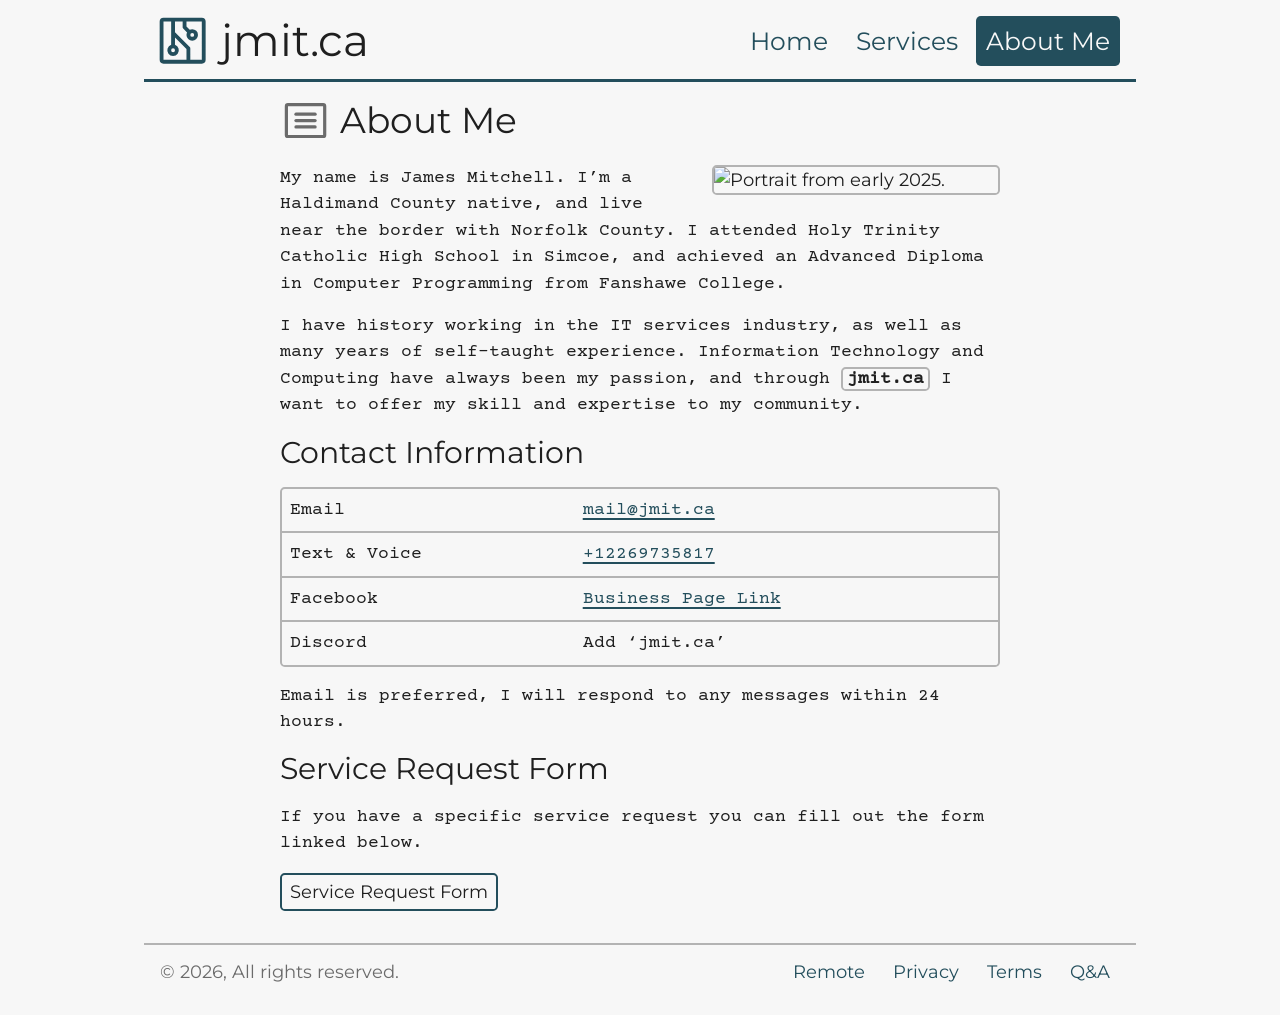
==== about/index.html @ 5c3f20bd "[ 2026-08-02 ] deploy" ====
<!doctype html><html lang=en><head><meta charset=utf-8><meta content="width=device-width,initial-scale=1,user-scalable=no" name=viewport><title>
            About Me 
            | 
            jmit.ca
        </title><link href=https://jmit.ca/about/ rel=canonical><meta content="jmit.ca — Home Technology Solutions. IT services in Haldimand & Norfolk County, Ontario. Tech support, PC repairs, and custom PC building. " name=description><meta content=jmit.ca name=author><meta content=#ffffff name=theme-color><meta content="index, follow" name=robots><meta content="About Me" property=og:title><meta content="jmit.ca — Home Technology Solutions. IT services in Haldimand & Norfolk County, Ontario. Tech support, PC repairs, and custom PC building. " property=og:description><meta content=website property=og:type><meta content=https://jmit.ca/about/ property=og:url><meta content=jmit.ca property=og:site_name><meta content=https://jmit.ca/img/og-image.png property=og:image><meta content=summary_large_image name=twitter:card><meta content="About Me" name=twitter:title><meta content="jmit.ca — Home Technology Solutions. IT services in Haldimand & Norfolk County, Ontario. Tech support, PC repairs, and custom PC building. " name=twitter:description><meta content=https://jmit.ca/img/og-image.png name=twitter:image><link href=/favicon.svg rel=icon type=image/svg+xml><link href=/favicon.ico rel=icon type=image/x-icon><link href=/apple-touch-icon.png rel=apple-touch-icon><link href=/site.webmanifest rel=manifest><link as=font crossorigin href=/fonts/Montserrat-Regular.ttf rel=preload type=font/ttf><link as=font crossorigin href=/fonts/CourierPrime-Regular.ttf rel=preload type=font/ttf><link as=style href=/styles.css rel=preload><link href=/styles.css rel=stylesheet><style>html{visibility:hidden}</style><script is:inline src=/js/lzon.js></script><body class=flex-col data-dark-mode=off><script>0</script><header class="flex-0 row gap-sm p-sm animate-on-hover"><div class="text-sans-serif font-size-h1 flex-grow flex-row gap-sm"><a class=icon href=/> <svg viewbox="0 0 256 256" class=svgicon fill=currentColor height=32 width=32 xmlns=http://www.w3.org/2000/svg><path d=M208,32H48A16,16,0,0,0,32,48V208a16,16,0,0,0,16,16H208a16,16,0,0,0,16-16V48A16,16,0,0,0,208,32ZM88,160a8,8,0,1,1-8,8A8,8,0,0,1,88,160ZM48,48H80v97.38a24,24,0,1,0,16,0V115.31l48,48V208H48ZM208,208H160V160a8,8,0,0,0-2.34-5.66L96,92.69V48h32V72a8,8,0,0,0,2.34,5.66l16,16A23.74,23.74,0,0,0,144,104a24,24,0,1,0,24-24,23.74,23.74,0,0,0-10.34,2.35L144,68.69V48h64V208ZM168,96a8,8,0,1,1-8,8A8,8,0,0,1,168,96Z></path></svg> </a> jmit.ca</div><nav class=nav><a class=nav-item href=/> Home </a><a class=nav-item href=/services> Services </a><a aria-current=page class=nav-item href=/about> About Me </a></nav></header><main class="flex-col flex-1 flex-grow-childs gap-md p-md"><div class=container-reading><div class=row><div class="col flex-col animate-on-hover"><h2><span class=icon> <svg viewbox="0 0 256 256" class=svgicon fill=currentColor height=32 width=32 xmlns=http://www.w3.org/2000/svg><rect fill=none height=160 rx=8 stroke=currentColor stroke-linecap=round stroke-linejoin=round stroke-width=16 width=192 x=32 y=48></rect><line fill=none stroke=currentColor stroke-linecap=round stroke-linejoin=round stroke-width=16 x1=80 x2=176 y1=96 y2=96></line><line fill=none stroke=currentColor stroke-linecap=round stroke-linejoin=round stroke-width=16 x1=80 x2=176 y1=128 y2=128></line><line fill=none stroke=currentColor stroke-linecap=round stroke-linejoin=round stroke-width=16 x1=80 x2=176 y1=160 y2=160></line></svg> </span> About Me</h2><div class=article-body><figure class="figure mx-auto float-md-right w-100 w-md-40 w-sm-75"><img alt="Portrait from early 2025." src=https://jmit.ca/about/portrait.jpg></figure><p>My name is James Mitchell. I’m a Haldimand County native, and live near the border with Norfolk County. I attended Holy Trinity Catholic High School in Simcoe, and achieved an Advanced Diploma in Computer Programming from Fanshawe College.<p>I have history working in the IT services industry, as well as many years of self-taught experience. Information Technology and Computing have always been my passion, and through <strong>jmit.ca</strong> I want to offer my skill and expertise to my community.<h3 id=contact-information>Contact Information</h3><div class=table-wrapper><table><thead><tr><th><th><tbody><tr><td>Email<td><a href=mailto:mail@jmit.ca>mail@jmit.ca</a><tr><td>Text & Voice<td><a href=tel:+12269735817>+12269735817</a><tr><td>Facebook<td><a href="https://www.facebook.com/profile.php?id=61588036981363" rel="noopener external" target=_blank>Business Page Link</a><tr><td>Discord<td>Add ‘jmit.ca’</table></div><p>Email is preferred, I will respond to any messages within 24 hours.<h3 id=service-request-form>Service Request Form</h3><p>If you have a specific service request you can fill out the form linked below.<div class="flex-col gap-md mb-md"><a class=btn href=/contact-form>Service Request Form</a></div></div></div></div></div></main><footer class="flex-0 row border-top gap-lg py-sm px-md animate-on-hover align-items-center"><span class="text-mute text-nowrap flex-grow"> © 2026, All rights reserved. </span><nav class=nav><a class=nav-item href=/remote>Remote</a><a class=nav-item href=/privacy>Privacy</a><a class=nav-item href=/terms>Terms</a><a class=nav-item href=/questions>Q&A</a></nav></footer><div class="mb-xl mb-md-md"></div>
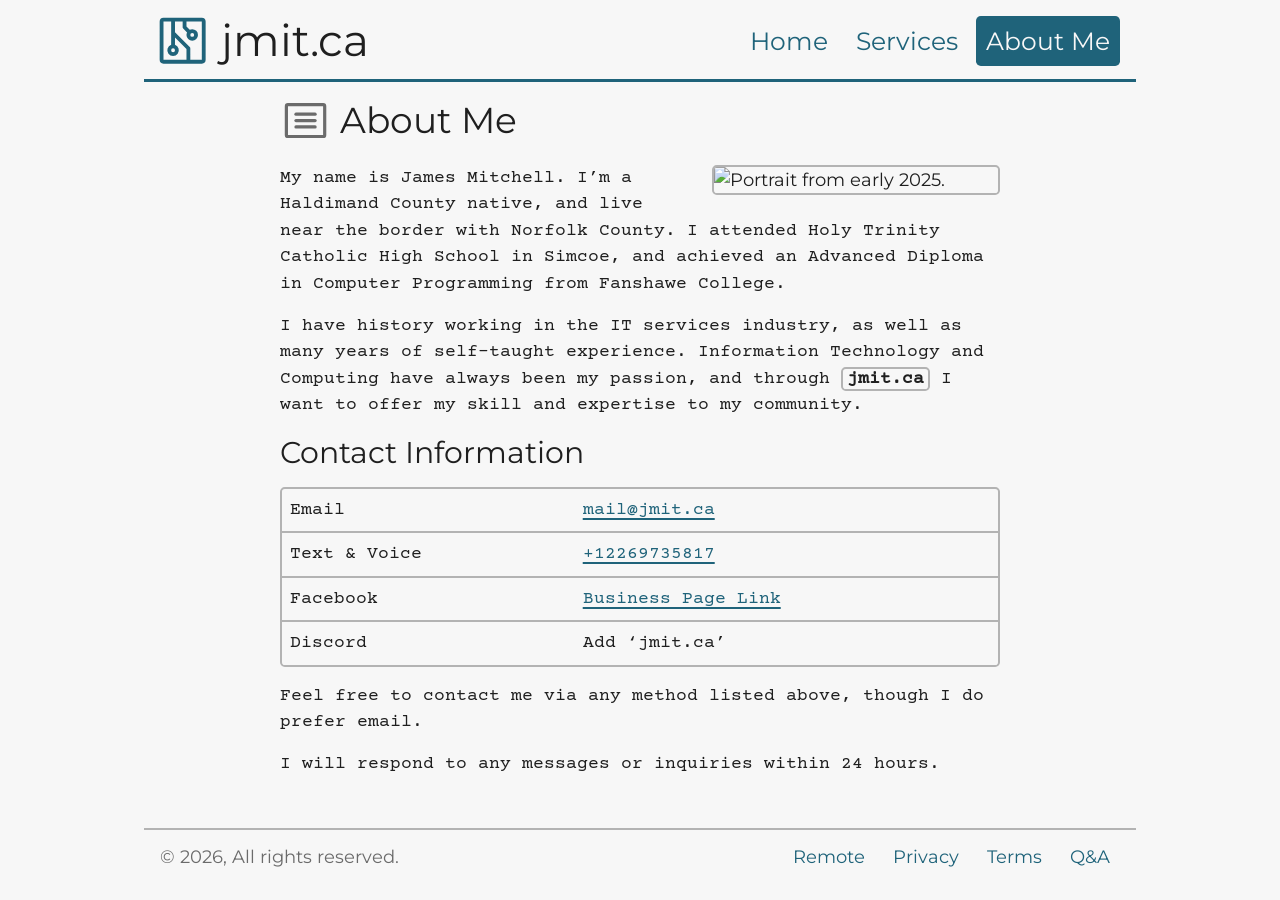
==== commit ea0101ec: "[ 2026-08-03 ] deploy" ====
--- a/about/index.html
+++ b/about/index.html
@@ -2,4 +2,7 @@
             About Me 
             | 
             jmit.ca
-        </title><link href=https://jmit.ca/about/ rel=canonical><meta content="jmit.ca — Home Technology Solutions. IT services in Haldimand & Norfolk County, Ontario. Tech support, PC repairs, and custom PC building. " name=description><meta content=jmit.ca name=author><meta content=#ffffff name=theme-color><meta content="index, follow" name=robots><meta content="About Me" property=og:title><meta content="jmit.ca — Home Technology Solutions. IT services in Haldimand & Norfolk County, Ontario. Tech support, PC repairs, and custom PC building. " property=og:description><meta content=website property=og:type><meta content=https://jmit.ca/about/ property=og:url><meta content=jmit.ca property=og:site_name><meta content=https://jmit.ca/img/og-image.png property=og:image><meta content=summary_large_image name=twitter:card><meta content="About Me" name=twitter:title><meta content="jmit.ca — Home Technology Solutions. IT services in Haldimand & Norfolk County, Ontario. Tech support, PC repairs, and custom PC building. " name=twitter:description><meta content=https://jmit.ca/img/og-image.png name=twitter:image><link href=/favicon.svg rel=icon type=image/svg+xml><link href=/favicon.ico rel=icon type=image/x-icon><link href=/apple-touch-icon.png rel=apple-touch-icon><link href=/site.webmanifest rel=manifest><link as=font crossorigin href=/fonts/Montserrat-Regular.ttf rel=preload type=font/ttf><link as=font crossorigin href=/fonts/CourierPrime-Regular.ttf rel=preload type=font/ttf><link as=style href=/styles.css rel=preload><link href=/styles.css rel=stylesheet><style>html{visibility:hidden}</style><script is:inline src=/js/lzon.js></script><body class=flex-col data-dark-mode=off><script>0</script><header class="flex-0 row gap-sm p-sm animate-on-hover"><div class="text-sans-serif font-size-h1 flex-grow flex-row gap-sm"><a class=icon href=/> <svg viewbox="0 0 256 256" class=svgicon fill=currentColor height=32 width=32 xmlns=http://www.w3.org/2000/svg><path d=M208,32H48A16,16,0,0,0,32,48V208a16,16,0,0,0,16,16H208a16,16,0,0,0,16-16V48A16,16,0,0,0,208,32ZM88,160a8,8,0,1,1-8,8A8,8,0,0,1,88,160ZM48,48H80v97.38a24,24,0,1,0,16,0V115.31l48,48V208H48ZM208,208H160V160a8,8,0,0,0-2.34-5.66L96,92.69V48h32V72a8,8,0,0,0,2.34,5.66l16,16A23.74,23.74,0,0,0,144,104a24,24,0,1,0,24-24,23.74,23.74,0,0,0-10.34,2.35L144,68.69V48h64V208ZM168,96a8,8,0,1,1-8,8A8,8,0,0,1,168,96Z></path></svg> </a> jmit.ca</div><nav class=nav><a class=nav-item href=/> Home </a><a class=nav-item href=/services> Services </a><a aria-current=page class=nav-item href=/about> About Me </a></nav></header><main class="flex-col flex-1 flex-grow-childs gap-md p-md"><div class=container-reading><div class=row><div class="col flex-col animate-on-hover"><h2><span class=icon> <svg viewbox="0 0 256 256" class=svgicon fill=currentColor height=32 width=32 xmlns=http://www.w3.org/2000/svg><rect fill=none height=160 rx=8 stroke=currentColor stroke-linecap=round stroke-linejoin=round stroke-width=16 width=192 x=32 y=48></rect><line fill=none stroke=currentColor stroke-linecap=round stroke-linejoin=round stroke-width=16 x1=80 x2=176 y1=96 y2=96></line><line fill=none stroke=currentColor stroke-linecap=round stroke-linejoin=round stroke-width=16 x1=80 x2=176 y1=128 y2=128></line><line fill=none stroke=currentColor stroke-linecap=round stroke-linejoin=round stroke-width=16 x1=80 x2=176 y1=160 y2=160></line></svg> </span> About Me</h2><div class=article-body><figure class="figure mx-auto float-md-right w-100 w-md-40 w-sm-75"><img alt="Portrait from early 2025." src=https://jmit.ca/about/portrait.jpg></figure><p>My name is James Mitchell. I’m a Haldimand County native, and live near the border with Norfolk County. I attended Holy Trinity Catholic High School in Simcoe, and achieved an Advanced Diploma in Computer Programming from Fanshawe College.<p>I have history working in the IT services industry, as well as many years of self-taught experience. Information Technology and Computing have always been my passion, and through <strong>jmit.ca</strong> I want to offer my skill and expertise to my community.<h3 id=contact-information>Contact Information</h3><div class=table-wrapper><table><thead><tr><th><th><tbody><tr><td>Email<td><a href=mailto:mail@jmit.ca>mail@jmit.ca</a><tr><td>Text & Voice<td><a href=tel:+12269735817>+12269735817</a><tr><td>Facebook<td><a href="https://www.facebook.com/profile.php?id=61588036981363" rel="noopener external" target=_blank>Business Page Link</a><tr><td>Discord<td>Add ‘jmit.ca’</table></div><p>Email is preferred, I will respond to any messages within 24 hours.<h3 id=service-request-form>Service Request Form</h3><p>If you have a specific service request you can fill out the form linked below.<div class="flex-col gap-md mb-md"><a class=btn href=/contact-form>Service Request Form</a></div></div></div></div></div></main><footer class="flex-0 row border-top gap-lg py-sm px-md animate-on-hover align-items-center"><span class="text-mute text-nowrap flex-grow"> © 2026, All rights reserved. </span><nav class=nav><a class=nav-item href=/remote>Remote</a><a class=nav-item href=/privacy>Privacy</a><a class=nav-item href=/terms>Terms</a><a class=nav-item href=/questions>Q&A</a></nav></footer><div class="mb-xl mb-md-md"></div>+        </title><link href=https://jmit.ca/about/ rel=canonical><meta content="jmit.ca — Home Technology Solutions. IT service and repair for Haldimand & Norfolk County, Ontario. 
+" name=description><meta content=jmit.ca name=author><meta content=#ffffff name=theme-color><meta content="index, follow" name=robots><meta content="About Me" property=og:title><meta content="jmit.ca — Home Technology Solutions. IT service and repair for Haldimand & Norfolk County, Ontario. 
+" property=og:description><meta content=website property=og:type><meta content=https://jmit.ca/about/ property=og:url><meta content=jmit.ca property=og:site_name><meta content=https://jmit.ca/img/og-image.png property=og:image><meta content=summary_large_image name=twitter:card><meta content="About Me" name=twitter:title><meta content="jmit.ca — Home Technology Solutions. IT service and repair for Haldimand & Norfolk County, Ontario. 
+" name=twitter:description><meta content=https://jmit.ca/img/og-image.png name=twitter:image><link href=/favicon.svg rel=icon type=image/svg+xml><link href=/favicon.ico rel=icon type=image/x-icon><link href=/apple-touch-icon.png rel=apple-touch-icon><link href=/site.webmanifest rel=manifest><link as=font crossorigin href=/fonts/Montserrat-Regular.ttf rel=preload type=font/ttf><link as=font crossorigin href=/fonts/CourierPrime-Regular.ttf rel=preload type=font/ttf><link as=style href=/styles.css rel=preload><link href=/styles.css rel=stylesheet><style>html{visibility:hidden}</style><script is:inline src=/js/lzon.js></script><body class=flex-col data-dark-mode=off><script>0</script><header class="flex-0 row gap-sm p-sm animate-on-hover"><div class="text-sans-serif font-size-h1 flex-grow flex-row gap-sm"><a class=icon href=/> <svg viewbox="0 0 256 256" class=svgicon fill=currentColor height=32 width=32 xmlns=http://www.w3.org/2000/svg><path d=M208,32H48A16,16,0,0,0,32,48V208a16,16,0,0,0,16,16H208a16,16,0,0,0,16-16V48A16,16,0,0,0,208,32ZM88,160a8,8,0,1,1-8,8A8,8,0,0,1,88,160ZM48,48H80v97.38a24,24,0,1,0,16,0V115.31l48,48V208H48ZM208,208H160V160a8,8,0,0,0-2.34-5.66L96,92.69V48h32V72a8,8,0,0,0,2.34,5.66l16,16A23.74,23.74,0,0,0,144,104a24,24,0,1,0,24-24,23.74,23.74,0,0,0-10.34,2.35L144,68.69V48h64V208ZM168,96a8,8,0,1,1-8,8A8,8,0,0,1,168,96Z></path></svg> </a> jmit.ca</div><nav class=nav><a class=nav-item href=/> Home </a><a class=nav-item href=/services> Services </a><a aria-current=page class=nav-item href=/about> About Me </a></nav></header><main class="flex-col flex-1 flex-grow-childs gap-md p-md"><div class=container-reading><div class=row><div class="col flex-col animate-on-hover"><h2><span class=icon> <svg viewbox="0 0 256 256" class=svgicon fill=currentColor height=32 width=32 xmlns=http://www.w3.org/2000/svg><rect fill=none height=160 rx=8 stroke=currentColor stroke-linecap=round stroke-linejoin=round stroke-width=16 width=192 x=32 y=48></rect><line fill=none stroke=currentColor stroke-linecap=round stroke-linejoin=round stroke-width=16 x1=80 x2=176 y1=96 y2=96></line><line fill=none stroke=currentColor stroke-linecap=round stroke-linejoin=round stroke-width=16 x1=80 x2=176 y1=128 y2=128></line><line fill=none stroke=currentColor stroke-linecap=round stroke-linejoin=round stroke-width=16 x1=80 x2=176 y1=160 y2=160></line></svg> </span> About Me</h2><div class=article-body><figure class="figure mx-auto float-md-right w-100 w-md-40 w-sm-75"><img alt="Portrait from early 2025." src=https://jmit.ca/about/portrait.jpg></figure><p>My name is James Mitchell. I’m a Haldimand County native, and live near the border with Norfolk County. I attended Holy Trinity Catholic High School in Simcoe, and achieved an Advanced Diploma in Computer Programming from Fanshawe College.<p>I have history working in the IT services industry, as well as many years of self-taught experience. Information Technology and Computing have always been my passion, and through <strong>jmit.ca</strong> I want to offer my skill and expertise to my community.<h3 id=contact-information>Contact Information</h3><div class=table-wrapper><table><thead><tr><th><th><tbody><tr><td>Email<td><a href=mailto:mail@jmit.ca>mail@jmit.ca</a><tr><td>Text & Voice<td><a href=tel:+12269735817>+12269735817</a><tr><td>Facebook<td><a href="https://www.facebook.com/profile.php?id=61588036981363" rel="noopener external" target=_blank>Business Page Link</a><tr><td>Discord<td>Add ‘jmit.ca’</table></div><p>Feel free to contact me via any method listed above, though I do prefer email.<p>I will respond to any messages or inquiries within 24 hours.</div></div></div></div></main><footer class="flex-0 row border-top gap-lg py-sm px-md animate-on-hover align-items-center"><span class="text-mute text-nowrap flex-grow"> © 2026, All rights reserved. </span><nav class=nav><a class=nav-item href=/remote>Remote</a><a class=nav-item href=/privacy>Privacy</a><a class=nav-item href=/terms>Terms</a><a class=nav-item href=/questions>Q&A</a></nav></footer><div class="mb-xl mb-md-md"></div>
